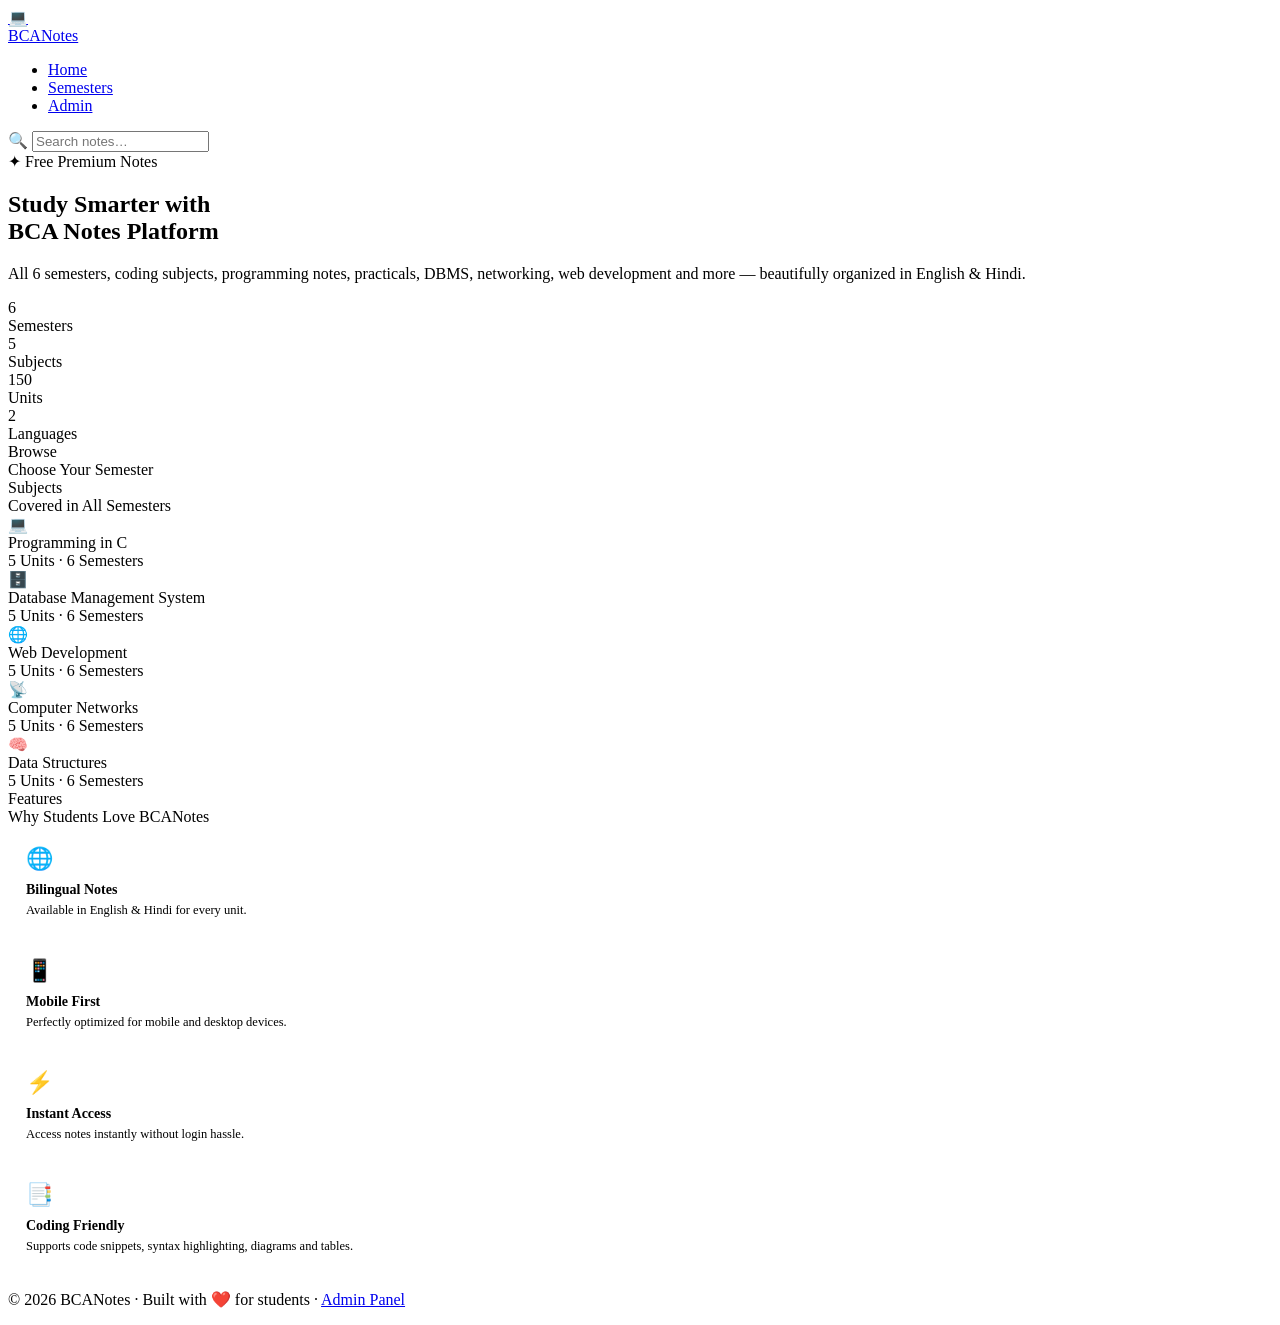
==== index.html @ 3fb3236f "Add script tag for telegram.js" ====
<!DOCTYPE html>
<html lang="en">
<head>
  <meta charset="UTF-8" />
  <meta name="viewport" content="width=device-width, initial-scale=1.0" />
  <title>BCANotes — Premium Study Platform</title>
  <meta name="description" content="Free premium BCA notes for all 6 semesters. Programming, Database, Networking, Web Development, Data Structures. Modern light design." />
  <link rel="preconnect" href="https://fonts.googleapis.com" />
  <link rel="preconnect" href="https://fonts.gstatic.com" crossorigin />
  <link rel="stylesheet" href="css/style.css" />
</head>
<body data-page="home">

  <!-- Navbar -->
  <nav class="navbar">
    <div class="navbar-inner">
      <a href="index.html" class="nav-logo">
        <div class="nav-logo-icon">💻</div>
       BCANotes
      </a>

      <ul class="nav-links">
        <li><a href="index.html">Home</a></li>
        <li><a href="semester.html?sem=1">Semesters</a></li>
        <li><a href="admin.html">Admin</a></li>
      </ul>

      <div class="search-wrap">
        <div class="nav-search">
          <span class="nav-search-icon">🔍</span>
          <input 
            type="text" 
            id="nav-search-input" 
            placeholder="Search notes…" 
            autocomplete="off" 
          />
        </div>
        <div id="search-results"></div>
      </div>
    </div>
  </nav>

  <!-- Hero -->
  <section class="hero">
    <div class="hero-badge">✦ Free Premium Notes</div>

    <h1>
      Study Smarter with<br/>
      <span>BCA Notes Platform</span>
    </h1>

    <p>
      All 6 semesters, coding subjects, programming notes, practicals,
      DBMS, networking, web development and more — beautifully organized
      in English & Hindi.
    </p>

    <div class="hero-stats">
      <div class="hero-stat">
        <div class="num">6</div>
        <div class="label">Semesters</div>
      </div>

      <div class="hero-stat">
        <div class="num">5</div>
        <div class="label">Subjects</div>
      </div>

      <div class="hero-stat">
        <div class="num">150</div>
        <div class="label">Units</div>
      </div>

      <div class="hero-stat">
        <div class="num">2</div>
        <div class="label">Languages</div>
      </div>
    </div>
  </section>

  <!-- Semesters -->
  <section class="section">
    <div class="section-header">
      <div class="section-label">Browse</div>
      <div class="section-title">Choose Your Semester</div>
    </div>

    <div class="sem-grid" id="sem-grid"></div>
  </section>

  <!-- Subjects Preview -->
  <section class="section">
    <div class="section-header">
      <div class="section-label">Subjects</div>
      <div class="section-title">Covered in All Semesters</div>
    </div>

    <div class="subject-grid" id="featured-subjects">

      <div class="subject-card glass-card">
        <div class="subject-icon bg-physics">💻</div>
        <div class="subject-name">Programming in C</div>
        <div class="subject-meta">5 Units · 6 Semesters</div>
      </div>

      <div class="subject-card glass-card">
        <div class="subject-icon bg-chemistry">🗄️</div>
        <div class="subject-name">Database Management System</div>
        <div class="subject-meta">5 Units · 6 Semesters</div>
      </div>

      <div class="subject-card glass-card">
        <div class="subject-icon bg-botany">🌐</div>
        <div class="subject-name">Web Development</div>
        <div class="subject-meta">5 Units · 6 Semesters</div>
      </div>

      <div class="subject-card glass-card">
        <div class="subject-icon bg-zoology">📡</div>
        <div class="subject-name">Computer Networks</div>
        <div class="subject-meta">5 Units · 6 Semesters</div>
      </div>

      <div class="subject-card glass-card">
        <div class="subject-icon bg-maths">🧠</div>
        <div class="subject-name">Data Structures</div>
        <div class="subject-meta">5 Units · 6 Semesters</div>
      </div>

    </div>
  </section>

  <!-- Features -->
  <section class="section">

    <div class="section-header">
      <div class="section-label">Features</div>
      <div class="section-title">Why Students Love BCANotes</div>
    </div>

    <div class="subject-grid">

      <div class="glass-card" style="padding:20px 18px">
        <div style="font-size:22px;margin-bottom:10px">🌐</div>

        <div style="
          font-family:var(--font-main);
          font-size:14px;
          font-weight:700;
          color:var(--gray-900);
          margin-bottom:5px">
          Bilingual Notes
        </div>

        <div style="font-size:12.5px;color:var(--gray-500)">
          Available in English & Hindi for every unit.
        </div>
      </div>

      <div class="glass-card" style="padding:20px 18px">
        <div style="font-size:22px;margin-bottom:10px">📱</div>

        <div style="
          font-family:var(--font-main);
          font-size:14px;
          font-weight:700;
          color:var(--gray-900);
          margin-bottom:5px">
          Mobile First
        </div>

        <div style="font-size:12.5px;color:var(--gray-500)">
          Perfectly optimized for mobile and desktop devices.
        </div>
      </div>

      <div class="glass-card" style="padding:20px 18px">
        <div style="font-size:22px;margin-bottom:10px">⚡</div>

        <div style="
          font-family:var(--font-main);
          font-size:14px;
          font-weight:700;
          color:var(--gray-900);
          margin-bottom:5px">
          Instant Access
        </div>

        <div style="font-size:12.5px;color:var(--gray-500)">
          Access notes instantly without login hassle.
        </div>
      </div>

      <div class="glass-card" style="padding:20px 18px">
        <div style="font-size:22px;margin-bottom:10px">📑</div>

        <div style="
          font-family:var(--font-main);
          font-size:14px;
          font-weight:700;
          color:var(--gray-900);
          margin-bottom:5px">
          Coding Friendly
        </div>

        <div style="font-size:12.5px;color:var(--gray-500)">
          Supports code snippets, syntax highlighting, diagrams and tables.
        </div>
      </div>

    </div>
  </section>

  <!-- Footer -->
  <footer class="footer">
    <p>
      © 2026 BCANotes · Built with ❤️ for students · 
      <a href="admin.html">Admin Panel</a>
    </p>
  </footer>

  <div class="toast"></div>
  
<script src="js/telegram.js"></script>
  <script src="js/app.js"></script>
</body>
</html>
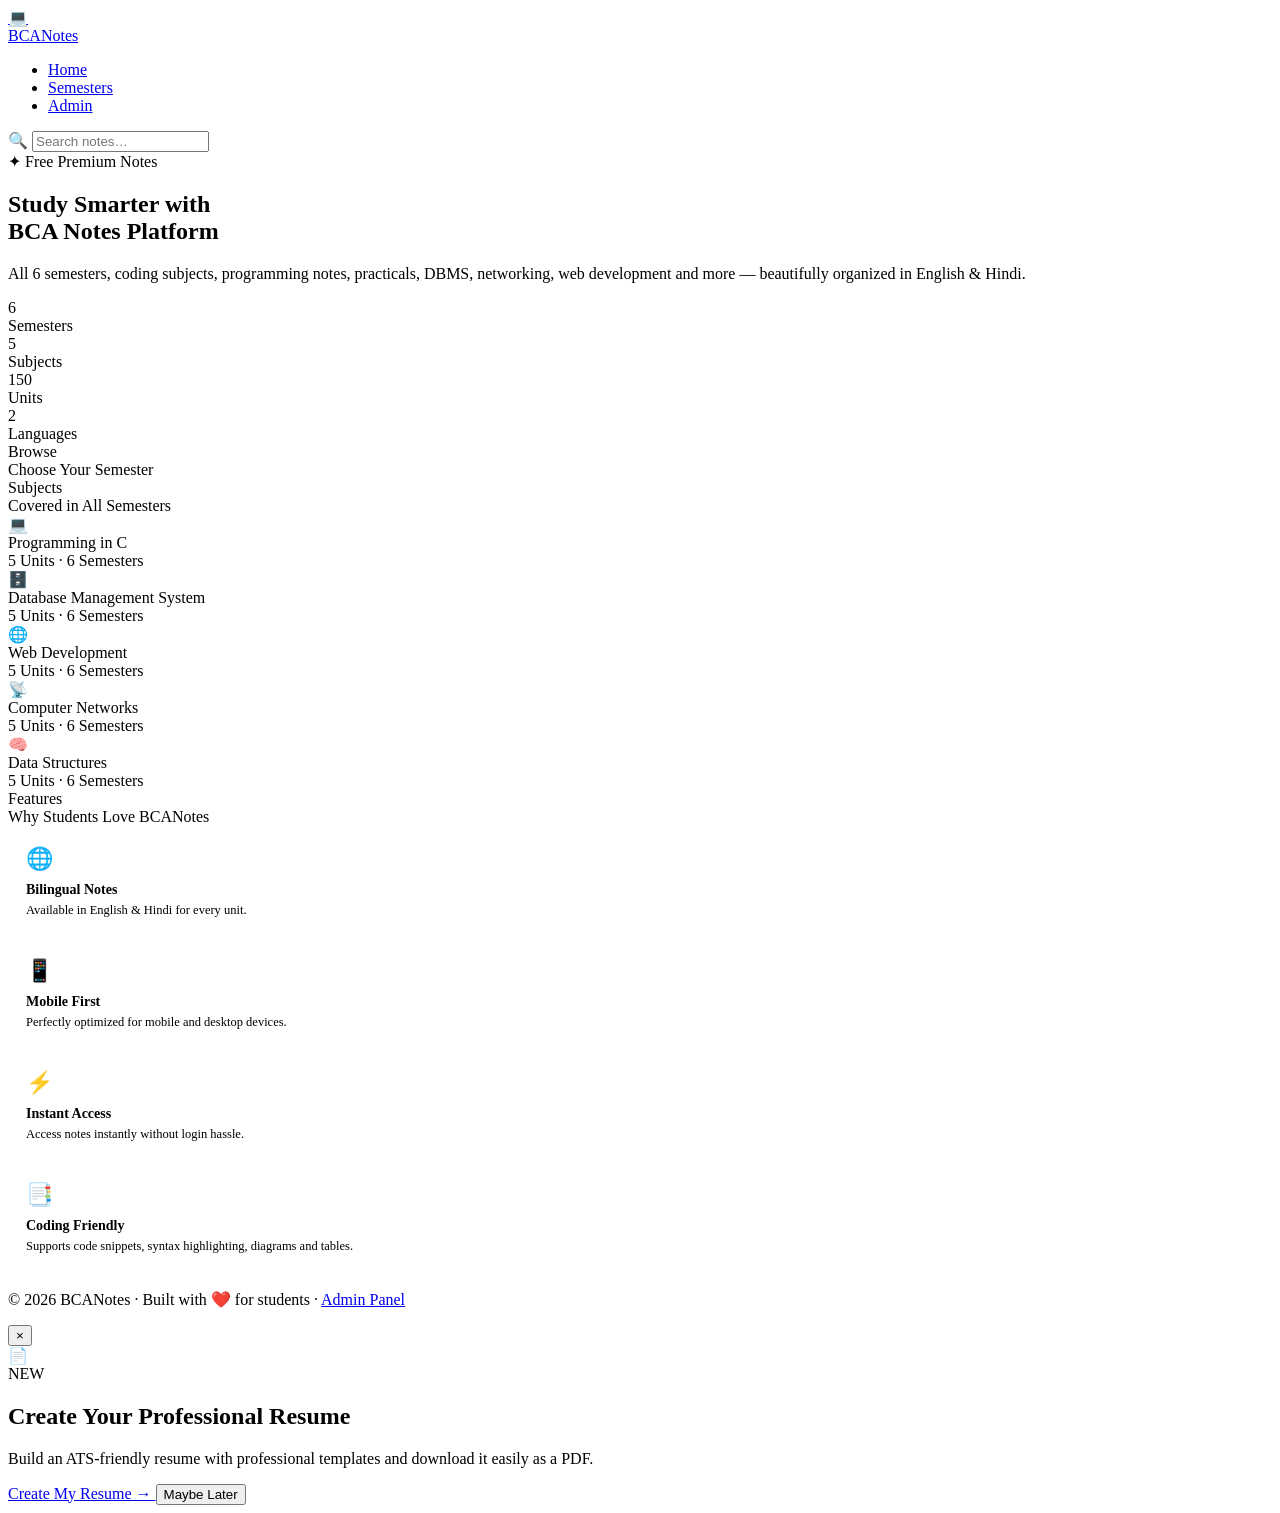
==== commit 3a1df941: "Add resume builder popup to index.html" ====
--- a/index.html
+++ b/index.html
@@ -221,6 +221,56 @@
 
   <div class="toast"></div>
   
+  <!-- ================================
+     RESUME BUILDER POPUP
+================================= -->
+
+<div id="resume-popup" class="resume-popup-overlay">
+
+  <div class="resume-popup">
+
+    <!-- Close Button -->
+    <button
+      class="resume-popup-close"
+      id="resume-popup-close"
+      aria-label="Close">
+      ×
+    </button>
+
+    <!-- Icon -->
+    <div class="resume-popup-icon">
+      📄
+    </div>
+
+    <!-- Content -->
+    <div class="resume-popup-badge">
+      NEW
+    </div>
+
+    <h2>
+      Create Your Professional Resume
+    </h2>
+
+    <p>
+      Build an ATS-friendly resume with professional templates
+      and download it easily as a PDF.
+    </p>
+
+    <!-- Button -->
+    <a href="resume.html" class="resume-popup-btn">
+      Create My Resume →
+    </a>
+
+    <!-- Later -->
+    <button
+      class="resume-popup-later"
+      id="resume-popup-later">
+      Maybe Later
+    </button>
+
+  </div>
+
+</div>
 <script src="js/telegram.js"></script>
   <script src="js/app.js"></script>
 </body>
